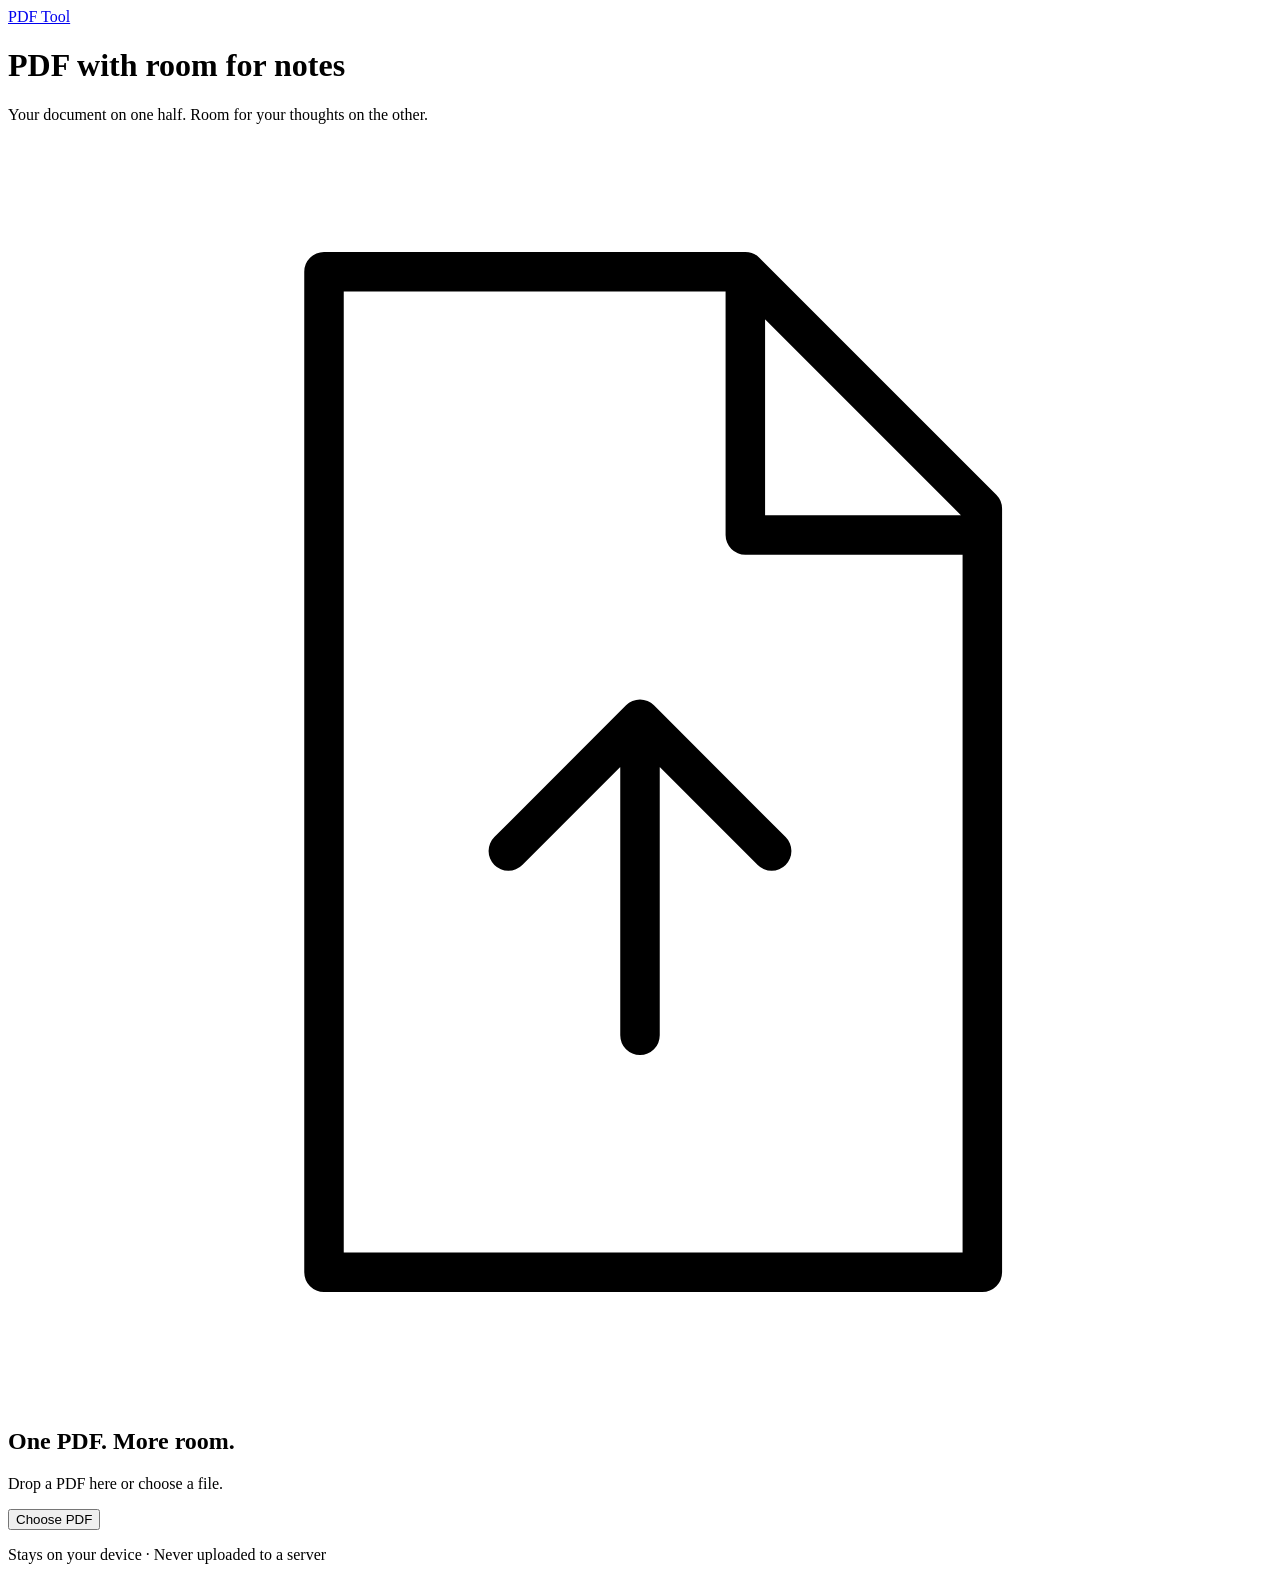
==== pdftool/index.html @ 5a8751d8 "pdftool: keep the outline of the source PDF Read the outline with pdf.js when a file is opened, reso" ====
<!DOCTYPE html>
<html lang="en">
<head>
  <meta charset="utf-8">
  <meta name="viewport" content="width=device-width, initial-scale=1">
  <meta name="description" content="Crop PDFs and download landscape pages with a blank half for notes. Your file stays on your device.">
  <title>PDF with room for notes · PDF Tool</title>
  <link rel="icon" href="favicon.svg" type="image/svg+xml">
  <link rel="preconnect" href="https://fonts.googleapis.com">
  <link rel="preconnect" href="https://fonts.gstatic.com" crossorigin>
  <link href="https://fonts.googleapis.com/css2?family=Quicksand:wght@400;500;600;700&display=swap" rel="stylesheet">
  <link rel="stylesheet" href="styles.css">
  <script type="module" src="app.js"></script>
</head>
<body>
  <header class="site-header">
    <a href="./">PDF Tool</a>
  </header>
  <main>
    <div class="intro">
      <h1>PDF with room for notes</h1>
      <p>Your document on one half. Room for your thoughts on the other.</p>
    </div>

    <input id="file-input" type="file" accept=".pdf,application/pdf" hidden>
    <section id="upload" class="upload" aria-label="Open a PDF">
      <svg class="upload-icon" viewBox="0 0 48 48" fill="none" aria-hidden="true"><path d="M12 5h16l9 9v29H12zM28 5v10h9M24 34V22m-5 5 5-5 5 5" stroke="currentColor" stroke-width="1.5" stroke-linecap="round" stroke-linejoin="round"/></svg>
      <h2>One PDF. More room.</h2>
      <p>Drop a PDF here or choose a file.</p>
      <button id="choose-file" class="primary" type="button">Choose PDF</button>
      <p class="small privacy">Stays on your device · Never uploaded to a server</p>
    </section>
    <p id="status" class="status" role="status" aria-live="polite"></p>
    <p id="error" class="error" role="alert" hidden></p>
    <noscript><p class="error">Please enable JavaScript to edit PDFs.</p></noscript>

    <section id="workspace" hidden aria-label="Edit PDF">
      <div class="file-bar">
        <div class="file-info"><strong id="filename"></strong><span id="file-meta" class="small"></span></div>
        <button id="replace-file" class="quiet" type="button">Open another PDF</button>
      </div>
      <div class="editor-layout">
        <aside class="settings">
          <h2>Landscape layout</h2>
          <fieldset>
            <legend>PDF position</legend>
            <div class="segments">
              <label><input type="radio" name="side" value="left" checked><span><i class="side-icon left" aria-hidden="true"></i>Left</span></label>
              <label><input type="radio" name="side" value="right"><span><i class="side-icon right" aria-hidden="true"></i>Right</span></label>
            </div>
          </fieldset>
          <label class="field" for="paper">Paper size
            <select id="paper"><option value="a4">A4 · Landscape</option><option value="a3">A3 · Landscape</option><option value="letter">Letter · Landscape</option></select>
          </label>
          <label class="field" for="margin">Page margin <span class="input-unit"><input id="margin" type="number" min="0" max="25" step="1" value="8"><span>mm</span></span></label>
          <p class="small">These settings apply to all pages. The other half stays completely blank.</p>
          <hr>
          <h2>Crop margins</h2>
          <p class="small">Adjust the crop for each page. The content scales to fit.</p>
          <button id="open-crop" type="button">Crop current page</button>
          <p id="crop-summary" class="small crop-summary"></p>
          <hr>
          <button id="download" class="primary download" type="button">Download PDF <span aria-hidden="true">↓</span></button>
          <progress id="export-progress" max="100" value="0" hidden aria-label="Creating PDF"></progress>
          <p class="small export-note">Text stays sharp and selectable. An existing outline is carried over. Pages with annotations or forms are saved as images; interactive features are removed.</p>
        </aside>
        <div class="preview-panel">
          <div class="preview-toolbar">
            <h2>Preview</h2>
            <nav class="pagination" aria-label="PDF pages">
              <button id="previous" type="button" aria-label="Previous page">←</button>
              <label for="page-number">Page <input id="page-number" type="number" min="1" value="1" aria-label="Page number"></label><span id="page-count"></span>
              <button id="next" type="button" aria-label="Next page">→</button>
            </nav>
          </div>
          <div id="preview-stage" class="preview-stage" aria-busy="false">
            <canvas id="preview" aria-label="Landscape preview of the current page"></canvas>
            <div class="page-labels"><span id="left-label">Your PDF</span><span id="right-label">Room for notes</span></div>
          </div>
          <p class="small preview-caption">The preview matches the downloaded page. All pages stay in their original order.</p>
        </div>
      </div>
    </section>
  </main>

  <dialog id="crop-dialog" aria-labelledby="crop-title">
    <div class="dialog-heading"><h2 id="crop-title">Crop page</h2><button id="close-crop" class="quiet" aria-label="Close crop editor" type="button">✕</button></div>
    <p class="small">Drag the corners or edges to resize. Drag inside to move the crop, or outside to draw a new one. Changes are saved as you edit.</p>
    <div class="crop-layout">
      <div class="crop-source-well">
        <div id="crop-source" class="crop-source">
          <canvas id="crop-canvas" aria-label="Original page"></canvas>
          <div id="crop-overlay" class="crop-overlay" aria-label="Adjust the crop by dragging or using the margin fields">
            <div id="crop-box" class="crop-box">
              <span data-handle="nw"></span><span data-handle="n"></span><span data-handle="ne"></span><span data-handle="e"></span><span data-handle="se"></span><span data-handle="s"></span><span data-handle="sw"></span><span data-handle="w"></span>
            </div>
          </div>
        </div>
      </div>
      <div class="crop-controls">
        <h3>Landscape result</h3>
        <canvas id="crop-preview" class="crop-preview" aria-label="Live landscape preview of the cropped PDF"></canvas>
        <fieldset class="crop-fields"><legend>Remove margins <span class="small">in %</span></legend>
          <label>Left<input id="crop-left" type="number" min="0" max="95" step="0.1" value="0"></label>
          <label>Right<input id="crop-right" type="number" min="0" max="95" step="0.1" value="0"></label>
          <label>Top<input id="crop-top" type="number" min="0" max="95" step="0.1" value="0"></label>
          <label>Bottom<input id="crop-bottom" type="number" min="0" max="95" step="0.1" value="0"></label>
        </fieldset>
        <div class="crop-actions"><button id="auto-crop" type="button">Detect white margins</button><button id="reset-crop" class="quiet" type="button">Reset crop</button></div>
        <p id="crop-status" class="small" role="status" aria-live="polite"></p>
        <button id="apply-all" type="button">Apply crop to all pages</button>
        <p class="small">Applies the same margin percentages. You can still adjust individual pages afterwards.</p>
      </div>
    </div>
    <div class="dialog-footer"><span id="crop-page-info" class="small"></span><button id="done-crop" class="primary" type="button">Done</button></div>
  </dialog>
</body>
</html>
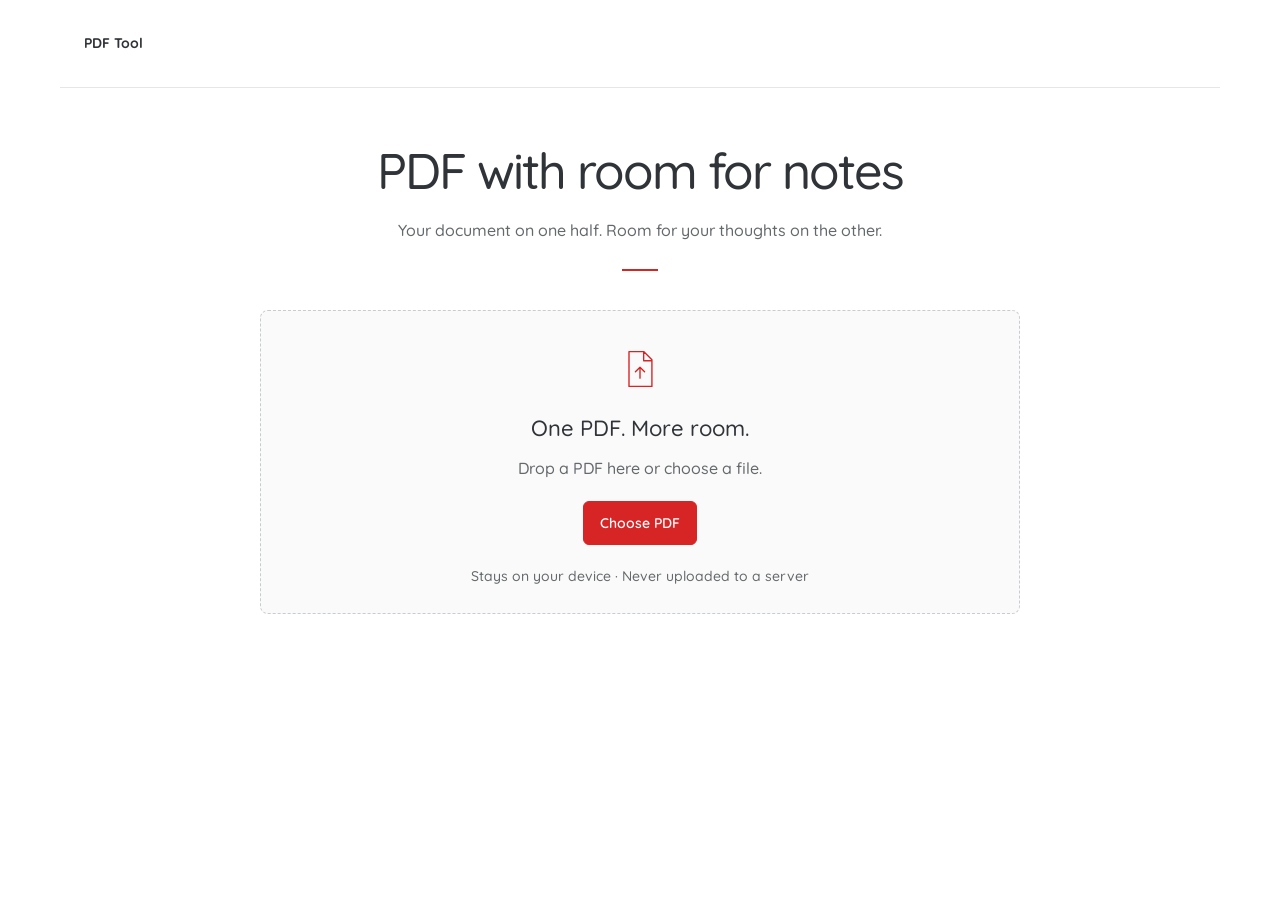
==== commit d8b3b21e: "pdftool: add a Cornell layout for the note half Adds a cue column down the left and a summary band a" ====
--- a/pdftool/index.html
+++ b/pdftool/index.html
@@ -53,7 +53,12 @@
             <select id="paper"><option value="a4">A4 · Landscape</option><option value="a3">A3 · Landscape</option><option value="letter">Letter · Landscape</option></select>
           </label>
           <label class="field" for="margin">Page margin <span class="input-unit"><input id="margin" type="number" min="0" max="25" step="1" value="8"><span>mm</span></span></label>
-          <p class="small">These settings apply to all pages. The other half stays completely blank.</p>
+          <label class="field" for="notes-pattern">Notes area
+            <select id="notes-pattern"><option value="none">Blank</option><option value="squared">Squared</option><option value="dotted">Dotted</option></select>
+          </label>
+          <label class="field" for="pattern-size">Grid spacing <span class="input-unit"><input id="pattern-size" type="number" min="3" max="15" step="1" value="5"><span>mm</span></span></label>
+          <label class="field toggle" for="cornell"><input id="cornell" type="checkbox">Cornell layout</label>
+          <p class="small">These settings apply to all pages. Cornell adds a cue column and a summary band to the note half.</p>
           <hr>
           <h2>Crop margins</h2>
           <p class="small">Adjust the crop for each page. The content scales to fit.</p>
@@ -62,7 +67,7 @@
           <hr>
           <button id="download" class="primary download" type="button">Download PDF <span aria-hidden="true">↓</span></button>
           <progress id="export-progress" max="100" value="0" hidden aria-label="Creating PDF"></progress>
-          <p class="small export-note">Text stays sharp and selectable. An existing outline is carried over. Pages with annotations or forms are saved as images; interactive features are removed.</p>
+          <p class="small export-note">Text stays sharp and selectable. Pages with annotations or forms are saved as images; interactive features are removed.</p>
         </aside>
         <div class="preview-panel">
           <div class="preview-toolbar">
--- a/pdftool/styles.css
+++ b/pdftool/styles.css
@@ -0,0 +1,131 @@
+:root { color-scheme: light; --ink: #303438; --muted: #64696c; --red: #d72424; --line: #e4e6e8; --soft: #fafafa; }
+* { box-sizing: border-box; }
+[hidden] { display: none !important; }
+body { margin: 0; color: var(--ink); background: #fff; font: 500 16px/1.65 'Quicksand', sans-serif; }
+a { color: inherit; text-decoration: none; }
+a:hover { color: var(--red); }
+button, input, select { font: inherit; }
+button, select, input[type=number] { border: 1px solid var(--line); border-radius: 6px; background: white; color: var(--ink); min-height: 44px; }
+button { padding: 10px 16px; font-size: .875rem; font-weight: 600; cursor: pointer; line-height: 1.45; transition: border-color .15s, background .15s; }
+button:hover { border-color: #a9adb0; background: var(--soft); }
+button:disabled { opacity: .45; cursor: default; }
+button.primary { background: var(--red); color: white; border-color: var(--red); }
+button.primary:hover { background: #bd1d1d; }
+button.quiet { background: transparent; border-color: transparent; }
+button.quiet:hover { background: #f2f3f4; }
+:focus-visible { outline: 3px solid #e3292970; outline-offset: 3px; }
+input[type=number], select { padding: 8px 10px; width: 100%; }
+input[type=number] { font-variant-numeric: tabular-nums; }
+h1, h2, h3, p { margin: 0; }
+h1 { font-size: clamp(2rem, 4vw, 3.125rem); line-height: 1.25; font-weight: 500; letter-spacing: -.04em; }
+h2 { font-size: 1.0625rem; font-weight: 600; }
+h3 { font-size: .875rem; font-weight: 600; }
+.site-header { max-width: 1160px; margin: auto; min-height: 88px; padding: 20px 24px; display: flex; justify-content: space-between; align-items: center; gap: 20px; font-size: .875rem; border-bottom: 1px solid var(--line); }
+.site-header > a:first-child { font-weight: 700; }
+main { max-width: 1160px; margin: 0 auto; padding: 0 24px 48px; }
+.intro { text-align: center; padding: 52px 0 35px; }
+.intro::after { content: ''; display: block; width: 36px; height: 2px; background: var(--red); margin: 26px auto 0; }
+.intro p { margin-top: 14px; color: var(--muted); }
+.upload { max-width: 760px; margin: 4px auto 0; padding: 36px 24px 26px; text-align: center; background: var(--soft); border: 1px dashed #c8ccd0; border-radius: 8px; }
+.upload.dragging { border-color: var(--red); background: #fff5f5; }
+.upload-icon { width: 44px; height: 44px; color: var(--red); margin-bottom: 12px; }
+.upload h2 { font-size: 1.375rem; font-weight: 500; }
+.upload p { color: var(--muted); margin: 8px 0 20px; }
+.upload .privacy { margin: 20px 0 0; }
+.small { font-size: .875rem; color: var(--muted); line-height: 1.6; }
+.status { color: var(--muted); font-size: .875rem; text-align: center; margin: 16px 0; }
+.status:empty { margin: 12px 0; }
+.error { color: #a01818; background: #fff4f4; border-radius: 6px; padding: 12px 16px; margin: 12px 0 20px; }
+.file-bar { display: flex; justify-content: space-between; gap: 18px; align-items: center; padding: 12px 0 22px; border-bottom: 1px solid var(--line); }
+.file-info { display: flex; flex-wrap: wrap; gap: 5px 16px; align-items: baseline; min-width: 0; }
+#filename { font-size: .9375rem; overflow-wrap: anywhere; }
+.file-bar button { flex-shrink: 0; }
+.editor-layout { display: grid; grid-template-columns: 255px minmax(0, 1fr); gap: 36px; padding-top: 28px; }
+.settings { min-width: 0; }
+.settings h2 { margin-bottom: 16px; }
+fieldset { padding: 0; border: 0; margin: 0 0 20px; min-width: 0; }
+legend, .field { font-size: .875rem; font-weight: 600; }
+legend { padding: 0; margin-bottom: 8px; }
+.field { display: block; margin-bottom: 18px; }
+.field select, .input-unit { margin-top: 8px; }
+.field.toggle { display: flex; align-items: center; gap: 10px; cursor: pointer; }
+.field.toggle input { width: 18px; height: 18px; accent-color: var(--red); cursor: pointer; }
+.segments { display: flex; gap: 8px; }
+.segments label { flex: 1; position: relative; cursor: pointer; }
+.segments input { position: absolute; width: 1px; height: 1px; opacity: 0; }
+.segments span { display: flex; justify-content: center; align-items: center; gap: 10px; border: 1px solid var(--line); border-radius: 6px; padding: 10px; font-size: .875rem; }
+.segments input:checked + span { color: var(--red); border-color: var(--red); background: #fff8f8; }
+.segments input:focus-visible + span { outline: 3px solid #e3292970; outline-offset: 3px; }
+.side-icon { display: inline-block; width: 23px; height: 17px; border: 1px solid currentColor; border-radius: 2px; background: linear-gradient(to right, currentColor 50%, transparent 50%); }
+.side-icon.right { transform: rotate(180deg); }
+.input-unit { display: flex; align-items: center; gap: 10px; }
+.input-unit input { width: 90px; }
+.input-unit > span { font-weight: 500; color: var(--muted); }
+hr { border: 0; border-top: 1px solid var(--line); margin: 24px 0; }
+.settings > button { width: 100%; }
+#open-crop { margin-top: 14px; }
+.crop-summary { margin-top: 8px; }
+.export-note { margin-top: 12px; font-size: .8125rem; }
+.download { display: flex; justify-content: space-between; align-items: center; }
+progress { width: 100%; height: 6px; margin-top: 15px; accent-color: var(--red); }
+.preview-toolbar { display: flex; justify-content: space-between; align-items: center; flex-wrap: wrap; gap: 12px; margin-bottom: 18px; }
+.pagination { display: flex; gap: 8px; align-items: center; font-size: .875rem; }
+.pagination button { width: 40px; padding: 8px; }
+.pagination input { width: 60px; min-height: 38px; padding: 5px; margin-left: 5px; text-align: center; }
+.preview-stage { background: #f2f3f4; padding: 28px; border-radius: 6px; }
+.preview-stage[aria-busy=true] { opacity: .45; }
+#preview, .crop-preview { display: block; width: 100%; height: auto; background: white; box-shadow: 0 3px 18px #202b3812, 0 0 0 1px #202b3809; }
+.page-labels { display: grid; grid-template-columns: 1fr 1fr; text-align: center; margin-top: 16px; font-size: .8125rem; color: var(--muted); }
+.preview-caption { text-align: center; margin: 16px auto; max-width: 510px; }
+dialog { width: min(1040px, calc(100% - 32px)); max-height: calc(100dvh - 32px); border: 1px solid var(--line); border-radius: 10px; padding: 24px; color: var(--ink); }
+dialog::backdrop { background: #1d253377; }
+body:has(dialog[open]) { overflow: hidden; }
+.dialog-heading { display: flex; align-items: center; justify-content: space-between; gap: 20px; margin-bottom: 6px; }
+.dialog-heading h2 { font-size: 1.375rem; }
+.crop-layout { display: grid; grid-template-columns: minmax(0, 1fr) minmax(260px, .78fr); gap: 28px; margin-top: 20px; }
+.crop-source-well { background: #f2f3f4; border-radius: 6px; padding: 22px; display: flex; justify-content: center; align-items: center; min-width: 0; }
+.crop-source { position: relative; max-width: 100%; flex-shrink: 1; box-shadow: 0 2px 14px #202b3818; }
+#crop-canvas { display: block; width: 100%; height: auto; background: white; }
+.crop-overlay { position: absolute; inset: 0; overflow: hidden; touch-action: none; cursor: crosshair; user-select: none; }
+.crop-box { position: absolute; border: 2px solid var(--red); box-shadow: 0 0 0 1000px #222c3e50; cursor: move; }
+.crop-box [data-handle] { position: absolute; width: 18px; height: 18px; background: white; border: 2px solid var(--red); border-radius: 3px; }
+[data-handle=nw] { top: -3px; left: -3px; cursor: nwse-resize; }
+[data-handle=ne] { top: -3px; right: -3px; cursor: nesw-resize; }
+[data-handle=sw] { bottom: -3px; left: -3px; cursor: nesw-resize; }
+[data-handle=se] { bottom: -3px; right: -3px; cursor: nwse-resize; }
+[data-handle=n] { top: -3px; left: calc(50% - 9px); cursor: ns-resize; }
+[data-handle=s] { bottom: -3px; left: calc(50% - 9px); cursor: ns-resize; }
+[data-handle=w] { left: -3px; top: calc(50% - 9px); cursor: ew-resize; }
+[data-handle=e] { right: -3px; top: calc(50% - 9px); cursor: ew-resize; }
+.crop-controls h3 { margin-bottom: 12px; }
+.crop-preview { margin-bottom: 20px; }
+.crop-fields { display: grid; grid-template-columns: repeat(4, minmax(0, 1fr)); gap: 8px; margin-bottom: 14px; }
+.crop-fields label { font-size: .875rem; }
+.crop-fields input { margin-top: 5px; padding: 8px 5px; }
+.crop-actions { display: flex; flex-wrap: wrap; gap: 6px; }
+#crop-status { min-height: 1.6em; margin: 12px 0; }
+#apply-all { width: 100%; }
+#apply-all + p { margin-top: 8px; }
+.dialog-footer { border-top: 1px solid var(--line); padding-top: 18px; margin-top: 22px; display: flex; justify-content: space-between; align-items: center; gap: 16px; }
+@media (max-width: 800px) {
+  .editor-layout { grid-template-columns: 1fr; gap: 24px; }
+  .preview-panel { grid-row: 1; }
+  .settings { border-top: 1px solid var(--line); padding-top: 24px; }
+  .intro { padding: 36px 0 26px; }
+  .crop-layout { grid-template-columns: 1fr; }
+  .crop-source { max-width: 350px; }
+  .crop-source-well { padding: 14px; }
+}
+@media (max-width: 480px) {
+  main { padding: 0 16px 48px; }
+  .site-header { padding: 16px; min-height: 72px; font-size: .8125rem; gap: 10px; }
+  .intro p { font-size: .9375rem; }
+  .file-bar { align-items: flex-start; flex-direction: column; gap: 8px; }
+  .file-bar button { padding-left: 0; }
+  .preview-stage { padding: 16px 12px; }
+  .preview-toolbar { gap: 8px; }
+  .pagination { gap: 5px; }
+  .pagination input { width: 50px; }
+  dialog { padding: 16px; width: calc(100% - 16px); }
+  .crop-fields { grid-template-columns: repeat(2, minmax(0, 1fr)); }
+}
